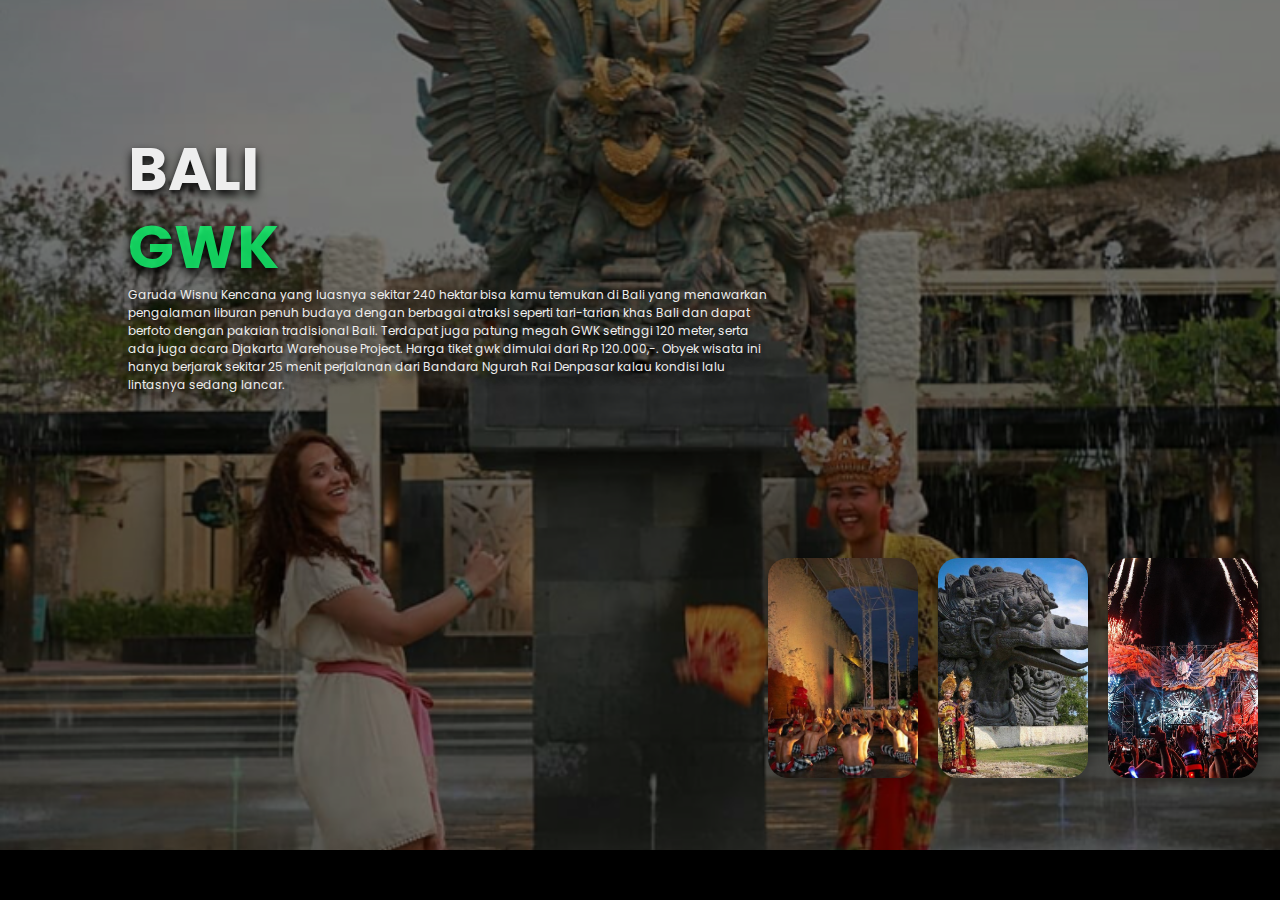
==== explore.html @ f01aa39b "perubahan dikit" ====
<!DOCTYPE html>
<html lang="en">
<head>
    <meta charset="UTF-8">
    <meta name="viewport" content="width=device-width, initial-scale=1.0">
    <link rel="stylesheet" href="explorestyle.css">
</head>
<body>
 
    <div class="slider">
        <div class="list">
            <div class="item">
                <img src="images/gwk1.png" alt="">
                <div class="content">
                    <div class="title">BALI</div>
                    <div class="type">GWK</div>
                    <div class="description">
                        Garuda Wisnu Kencana yang luasnya sekitar 240 hektar bisa kamu temukan di Bali yang menawarkan pengalaman liburan penuh budaya dengan berbagai atraksi seperti tari-tarian khas Bali dan dapat berfoto dengan pakaian tradisional Bali. Terdapat juga patung megah GWK setinggi 120 meter, serta ada juga acara Djakarta Warehouse Project. Harga tiket gwk dimulai dari Rp 120.000,-. Obyek wisata ini hanya berjarak sekitar 25 menit perjalanan dari Bandara Ngurah Rai Denpasar kalau kondisi lalu lintasnya sedang lancar.
                    </div>
                </div>
            </div>
        </div>
 
        <div class="thumbnail">
            <div class="item">
                <img src="images/gwk2.png" alt="">
            </div>
            <div class="item">
                <img src="images/gwk3.png" alt="">
            </div>
            <div class="item">
                <img src="images/gwk4.png" alt="">
            </div>
        </div>
    </div>
 
</body>
</html>
---- explorestyle.css ----
@import url('https://fonts.googleapis.com/css2?family=Poppins:ital,wght@0,100;0,200;0,300;0,400;0,500;0,600;0,700;0,800;0,900;1,100;1,200;1,300;1,400;1,500;1,600;1,700;1,800;1,900&display=swap');
 
body{
    margin: 0;
    background-color: #000;
    color: #eee;
    font-family: Poppins;
    font-size: 12px;
}
 
.slider{
    height: 100vh;
    margin-top: -50px;
    width: 100vw;
    overflow: hidden;
    position: relative;
}
.slider .list .item{
    width: 100%;
    height: 100%;
    position: absolute;
    inset: 0 0 0 0;
}
.slider .list .item img{
    width: 100%;
    height: 100%;
    object-fit: cover;
    opacity: 50%;
}
.slider .list .item .content{
    position: absolute;
    top: 20%;
    width: 1140px;
    max-width: 80%;
    left: 50%;
    transform: translateX(-50%);
    padding-right: 30%;
    box-sizing: border-box;
    color: #eee;
    text-shadow: 0 5px 10px #000;
}
 
.slider .list .item .content .title,
.slider .list .item .content .type{
    font-size: 5em;
    font-weight: bold;
    line-height: 1.3em;
}
.slider .list .item .type{
    color: #14ff72cb;
}
.slider .list .item .content .description{
    color: #eee;
    text-shadow: 0px 5px 10px #000;
}
 
.thumbnail{
    position: absolute;
    bottom: 8%;
    left: 60%;
    width: max-content;
    z-index: 100;
    display: flex;
    gap: 20px;
}
.thumbnail .item{
    width: 150px;
    height: 220px;
    flex-shrink: 0;
    position: relative;
}
 
.thumbnail .item img{
    width: 100%;
    height: 100%;
    object-fit: cover;
    border-radius: 20px;
    box-shadow: 5px 0 15px rgba(0, 0, 0, 0.3);
}
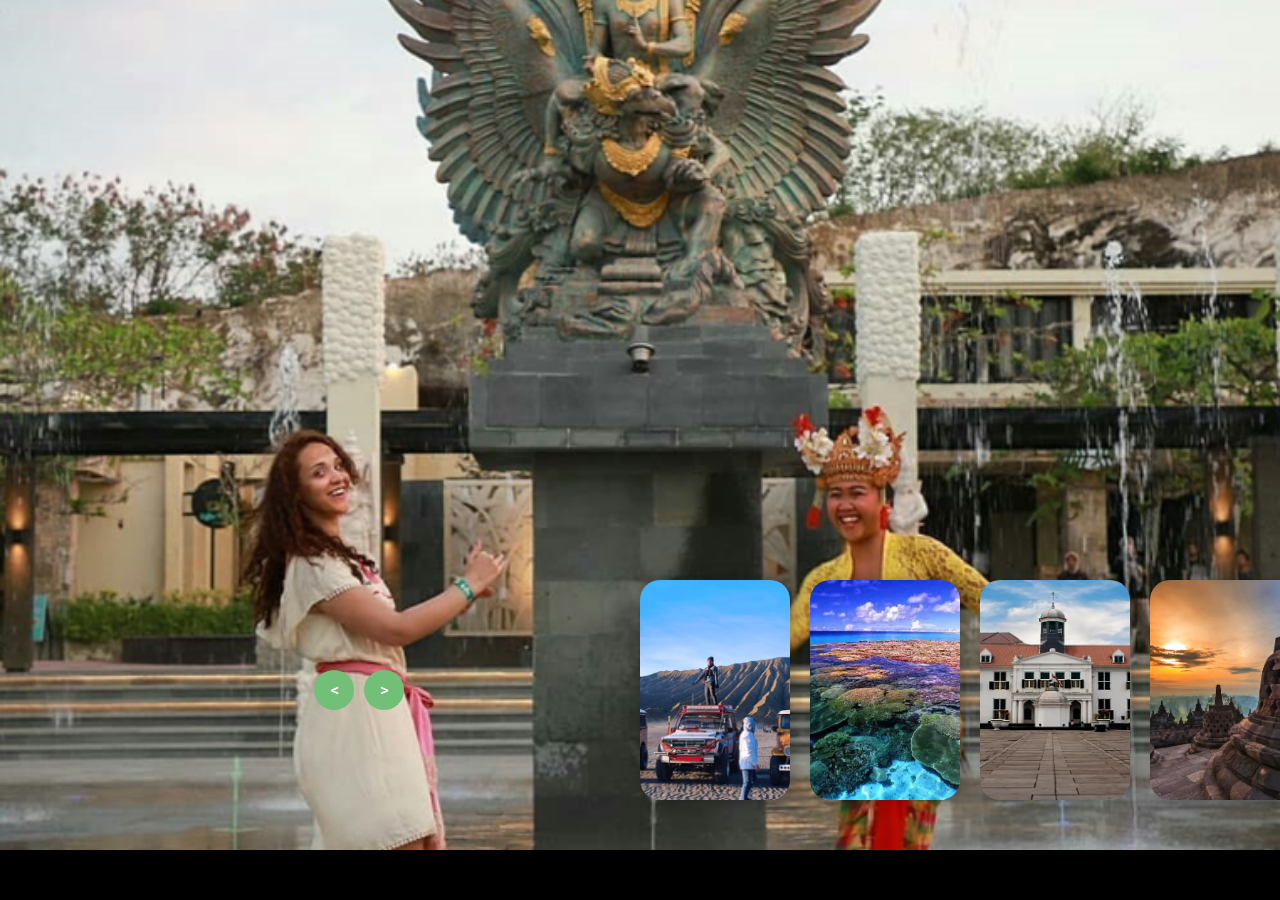
==== commit aae36545: "tambah explore" ====
--- a/explore.html
+++ b/explore.html
@@ -3,36 +3,218 @@
 <head>
     <meta charset="UTF-8">
     <meta name="viewport" content="width=device-width, initial-scale=1.0">
+    <title>Explore</title>
     <link rel="stylesheet" href="explorestyle.css">
 </head>
 <body>
- 
+   
     <div class="slider">
         <div class="list">
-            <div class="item">
-                <img src="images/gwk1.png" alt="">
-                <div class="content">
-                    <div class="title">BALI</div>
-                    <div class="type">GWK</div>
-                    <div class="description">
-                        Garuda Wisnu Kencana yang luasnya sekitar 240 hektar bisa kamu temukan di Bali yang menawarkan pengalaman liburan penuh budaya dengan berbagai atraksi seperti tari-tarian khas Bali dan dapat berfoto dengan pakaian tradisional Bali. Terdapat juga patung megah GWK setinggi 120 meter, serta ada juga acara Djakarta Warehouse Project. Harga tiket gwk dimulai dari Rp 120.000,-. Obyek wisata ini hanya berjarak sekitar 25 menit perjalanan dari Bandara Ngurah Rai Denpasar kalau kondisi lalu lintasnya sedang lancar.
-                    </div>
-                </div>
-            </div>
+ 
+            <div class="item">
+                <img src="exploreimg/gwk1 1.png" alt="">
+ 
+                <div class="content">
+                    <div class="title">GWK</div>
+                    <div class="type">BALI</div>
+                    <div class="description">
+                        Garuda Wisnu Kencana (GWK) di Jalan Raya Uluwatu, Bali, seluas 240 hektar, menawarkan pengalaman budaya dengan atraksi menarik seperti tari Kecak, Joged Bumbung, dan Legong. Nikmati keindahan taman, berbelanja suvenir, dan berfoto dengan pakaian tradisional Bali. Patung Garuda Wisnu Kencana setinggi 120 meter menjadi daya tarik utama. Tiket mulai dari Rp 120.000 dan bisa dibeli di situs resmi atau platform travel. Lokasi ini hanya 25 menit dari Bandara Ngurah Rai jika lalu lintas lancar.
+                    </div>
+                </div>
+            </div>
+ 
+            <div class="item">
+                <img src="exploreimg/bromo.png" alt="">
+ 
+                <div class="content">
+                    <div class="title">GUNUNG BROMO</div>
+                    <div class="type">PROBOLINGGO</div>
+                    <div class="description">
+                        Gunung Bromo di Probolinggo, setinggi 2.392 mdpl, terkenal dengan kawahnya yang menarik banyak wisatawan. Destinasi utama termasuk Taman Nasional Bromo Tengger Semeru, Penanjakan 1, Bukit Cinta, Bukit Widodaren, Bukit Teletubbies, Bukit Kingkong, Bukit Mentigen, dan Kawah Bromo. Pengunjung dapat mengikuti paket wisata seperti open trip untuk melihat matahari terbit. Biaya masuk berkisar Rp29.000 - Rp220.000, dan sewa jeep diperlukan untuk menjelajahi lokasi-lokasi tersebut.
+                    </div>
+                </div>
+            </div>
+ 
+            <div class="item">
+                <img src="exploreimg/bunaken.png"alt="">
+ 
+                <div class="content">
+                    <div class="title">PULAU BUNAKEN</div>
+                    <div class="type">SULAWESI UTARA</div>
+                    <div class="description">
+                        Pulau Bunaken di Sulawesi Utara, bagian dari Taman Nasional Bunaken yang ditetapkan sejak 1991, adalah surga bagi penyelam dengan alam bawah laut yang menakjubkan. Dapat dicapai dengan perahu motor dari Manado, Bunaken memiliki 4 spot menyelam populer: Malcolm, Bethlehem, Emma Point, dan Rumah Ikan. Ekosistem karang yang indah menjadi habitat bagi sekitar 3.000 jenis ikan. Tiket masuk mulai dari Rp5.000 - Rp150.000, dengan biaya tambahan untuk snorkeling dan diving.
+                    </div>
+                </div>
+            </div>
+ 
+            <div class="item">
+                <img src="exploreimg/kotatua.png" alt="">
+ 
+                <div class="content">
+                    <div class="title">KOTA TUA</div>
+                    <div class="type">JAKARTA</div>
+                    <div class="description">
+                        Kota Tua berada di Jakarta. Di sini, Anda bisa menjelajahi Fatahillah Square yang dikelilingi bangunan kolonial Belanda yang telah diubah menjadi museum, galeri, dan kafe. Museum Fatahillah, Museum Wayang, Museum Seni Rupa dan Keramik, serta Museum Bank Indonesia. Anda juga bisa menikmati kuliner di Cafe Batavia, berjalan atau bersepeda Ontel, dan mengunjungi Museum Maritim. Kawasan ini menawarkan nuansa yang seakan membawa Anda kembali ke masa kolonial. Harga tiket museum dimulai dari harga Rp 5.000,-
+                    </div>
+                </div>
+            </div>
+ 
+            <div class="item">
+                <img src="exploreimg/borobudur.png" alt="">
+ 
+                <div class="content">
+                    <div class="title">CANDI BOROBUDUR</div>
+                    <div class="type">MAGELANG</div>
+                    <div class="description">
+                        Candi Borobudur di Magelang, Jawa Tengah, adalah kuil Buddha terbesar di dunia, dibangun oleh Dinasti Syailendra pada abad ke-8. Terdiri dari tiga struktur dengan 2.672 relief dan 504 patung Buddha, candi ini diakui sebagai Situs Warisan Dunia UNESCO pada 1991. Selain candi, wisatawan dapat mengunjungi Punthuk Setumbu, Gereja Ayam, dan menikmati kuliner khas Magelang. Akses ke Magelang bisa melalui jalur udara atau darat dari Yogyakarta.
+                    </div>
+                </div>
+            </div>
+ 
+            <div class="item">
+                <img src="exploreimg/labuanbajo.png" alt="">
+ 
+                <div class="content">
+                    <div class="title">LABUAN BAJO</div>
+                    <div class="type">PULAU FLORES</div>
+                    <div class="description">
+                        Labuan Bajo di ujung barat Pulau Flores telah berkembang menjadi gerbang wisata Nusa Tenggara Timur, terutama menuju Taman Nasional Komodo, Situs Warisan Dunia UNESCO. Destinasi populer termasuk Pulau Komodo, Rinca, Padar, Goa Batu Cermin, Gua Rangko, air terjun Cunca Rami dan Cunca Wulang, serta Bukit Cinta dan Puncak Amelia untuk menikmati sunset. Wisatawan dapat mencicipi kuliner di Kampung Ujung, menginap di pondok kayu, atau mencoba liveaboard di kapal phinisi untuk menjelajahi pulau-pulau.
+                    </div>
+                </div>
+            </div>
+ 
+            <div class="item">
+                <img src="exploreimg/malioboro.png" alt="">
+ 
+                <div class="content">
+                    <div class="title">MALIOBORO</div>
+                    <div class="type">YOGYAKARTA</div>
+                    <div class="description">
+                        Malioboro, jalan terkenal di pusat Yogyakarta, dulunya adalah jalur seremonial Sultan. Dipenuhi toko dan pedagang kaki lima yang menjual suvenir seperti batik, Malioboro juga dekat dengan Benteng Vredeburg dan Pasar Beringharjo. Pada malam hari, area ini ramai dengan tenda lesehan yang menyajikan hidangan lokal. Berjalan kaki adalah cara terbaik menjelajahi Malioboro, yang mudah dijangkau dari Stasiun Tugu dengan becak atau andong.
+                    </div>
+                </div>
+            </div>
+ 
+            <div class="item">
+                <img src="exploreimg/nusapenida.png" alt="">
+ 
+                <div class="content">
+                    <div class="title">NUSA PENIDA</div>
+                    <div class="type">BALI</div>
+                    <div class="description">
+                        Nusa Penida, pulau kecil di tenggara Bali, kini menjadi destinasi favorit dengan keajaiban alam seperti perbukitan hijau, pantai spektakuler, dan kehidupan laut yang memukau. Destinasi populer termasuk Broken Beach dengan laguna biru, Kelingking Beach yang menyerupai T-Rex, dan Teletubbies Hill yang hijau. Akses ke Nusa Penida dapat ditempuh dengan kapal cepat, feri, atau kapal tradisional dari Bali.
+                    </div>
+                </div>
+            </div>
+ 
+            <div class="item">
+                <img src="exploreimg/rajaampat.png" alt="">
+ 
+                <div class="content">
+                    <div class="title">RAJA AMPAT</div>
+                    <div class="type">PAPUA BARAT</div>
+                    <div class="description">
+                        Raja Ampat di Papua Barat, terdiri dari Waigeo, Batanta, Salawati, Misool, dan ribuan pulau kecil, adalah surga bagi penyelam dengan 75% spesies karang dunia. Destinasi populer mencakup Kabui Passage dan Arborek untuk menyelam, serta pemandangan pulau-pulau batu yang memukau. Pengunjung juga dapat menikmati budaya lokal dan kuliner khas di Desa Wisata Arborek. Nama Raja Ampat berasal dari legenda empat raja yang menguasai pulau-pulau utama.
+                    </div>
+                </div>
+            </div>
+ 
+            <div class="item">
+                <img src="exploreimg/bukittinggi.png" alt="">
+ 
+                <div class="content">
+                    <div class="title">KOTA BUKITTINGGI</div>
+                    <div class="type">SUMATERA BARAT</div>
+                    <div class="description">
+                        Bukittinggi, yang pernah menjadi ibu kota Indonesia dan Sumatera, memiliki ikon bersejarah Jam Gadang, dibangun antara 1926-1927 dengan mesin dari Rotterdam. Jam ini telah mengalami tiga perubahan bentuk atap. Waktu terbaik untuk mengunjungi adalah saat senja. Di sekitar Jam Gadang, pengunjung dapat menikmati suasana di Taman Monumen Proklamator Bung Hatta, mengunjungi Museum Rumah Kelahiran Bung Hatta, dan mencicipi kuliner khas seperti Nasi Kapau dan Es Ampiang Dadiah.
+                    </div>
+                </div>
+            </div>
+ 
+            <div class="item">
+                <img src="exploreimg/danautoba.png" alt="">
+ 
+                <div class="content">
+                    <div class="title">DANAU TOBA</div>
+                    <div class="type">SUMATERA UTARA</div>
+                    <div class="description">
+                        Danau Toba, terbentuk dari letusan Gunung Toba 74.000 tahun lalu, memiliki luas 1.145 km² dan kedalaman 450 meter. Ideal untuk bersantai dengan udara sejuk dan pemandangan indah, Danau Toba dapat diakses melalui Bandara Sisingamangaraja XII atau bus dari Medan ke Parapat, dilanjutkan dengan kapal feri ke Pulau Samosir. Aktivitas populer meliputi menjelajahi Samosir dengan sepeda motor, olahraga air, dan mengunjungi museum budaya Batak seperti Museum Tomok.
+                    </div>
+                </div>
+            </div>
+ 
+            <div class="item">
+                <img src="exploreimg/toraja.png" alt="">
+ 
+                <div class="content">
+                    <div class="title">TANA TORAJA</div>
+                    <div class="type">SULAWESI</div>
+                    <div class="description">
+                        Tana Toraja di dataran tinggi Sulawesi terkenal dengan tradisi unik, terutama ritual kematian. Meski modernisasi dan agama Kristen telah mempengaruhi budaya, banyak warga masih menjalankan kepercayaan nenek moyang. Wisatawan dapat menikmati upacara adat, trekking, dan arung jeram di Sungai Sa'dan. Akses ke Tana Toraja melalui Bandara Sultan Hasanuddin di Makassar, dilanjutkan perjalanan darat sekitar 8 jam ke Rantepao.
+                    </div>
+                </div>
+            </div>
+ 
         </div>
  
+ 
         <div class="thumbnail">
-            <div class="item">
-                <img src="images/gwk2.png" alt="">
-            </div>
-            <div class="item">
-                <img src="images/gwk3.png" alt="">
-            </div>
-            <div class="item">
-                <img src="images/gwk4.png" alt="">
-            </div>
+ 
+            <div class="item">
+                <img src="gwk1.png" alt="">
+            </div>
+ 
+            <div class="item">
+                <img src="exploreimg/bromo.png" alt="">
+            </div>
+ 
+            <div class="item">
+                <img src="exploreimg/bunaken.png" alt="">
+            </div>
+ 
+            <div class="item">
+                <img src="exploreimg/kotatua.png" alt="">
+            </div>
+ 
+            <div class="item">
+                <img src="exploreimg/borobudur.png" alt="">
+            </div>
+ 
+            <div class="item">
+                <img src="exploreimg/labuanbajo.png" alt="">
+            </div>
+ 
+            <div class="item">
+                <img src="exploreimg/malioboro.png" alt="">
+            </div>
+ 
+            <div class="item">
+                <img src="exploreimg/nusapenida.png" alt="">
+            </div>
+ 
+            <div class="item">
+                <img src="exploreimg/rajaampat.png" alt="">
+            </div>
+ 
+            <div class="item">
+                <img src="exploreimg/bukittinggi.png" alt="">
+            </div>
+ 
+            <div class="item">
+                <img src="exploreimg/danautoba.png" alt="">
+            </div>
+ 
+            <div class="item">
+                <img src="exploreimg/toraja.png" alt="">
+            </div>
+           
         </div>
+ 
+        <div class="nextPrevArrows">
+            <button class="prev"> < </button>
+            <button class="next"> > </button>
+        </div>
+        <script src="explore.js"></script>
     </div>
- 
 </body>
 </html>--- a/explorestyle.css
+++ b/explorestyle.css
@@ -25,7 +25,6 @@
     width: 100%;
     height: 100%;
     object-fit: cover;
-    opacity: 50%;
 }
 .slider .list .item .content{
     position: absolute;
@@ -36,8 +35,8 @@
     transform: translateX(-50%);
     padding-right: 30%;
     box-sizing: border-box;
-    color: #eee;
-    text-shadow: 0 5px 10px #000;
+    color: #fff;
+    text-shadow: 0 5px 10px #0004;
 }
  
 .slider .list .item .content .title,
@@ -45,24 +44,52 @@
     font-size: 5em;
     font-weight: bold;
     line-height: 1.3em;
+    text-shadow: 2px 2px 2px black
 }
 .slider .list .item .type{
-    color: #14ff72cb;
+    color: #72BF78;
 }
 .slider .list .item .content .description{
+    text-shadow: 2px 2px 2px black;
+}
+ 
+.slider .list .item .button{
+    display: grid;
+    grid-template-columns: repeat(2, 130px);
+    grid-template-rows: 40px;
+    gap: 5px;
+    margin-top: 20px;
+}
+.slider .list .item .button button{
+    border: none;
+    background-color: #eee;
+    font-family: Poppins;
+    font-weight: 500;
+    cursor: pointer;
+    transition: 0.4s;
+    letter-spacing: 2px;
+}
+ 
+ 
+.slider .list .item .button button:hover{
+    letter-spacing: 3px;
+}
+.slider .list .item .button button:nth-child(2){
+    background-color: transparent;
+    border: 1px solid #fff;
     color: #eee;
-    text-shadow: 0px 5px 10px #000;
 }
  
 .thumbnail{
     position: absolute;
-    bottom: 8%;
-    left: 60%;
+    bottom: 50px;
+    left: 50%;
     width: max-content;
     z-index: 100;
     display: flex;
     gap: 20px;
 }
+ 
 .thumbnail .item{
     width: 150px;
     height: 220px;
@@ -76,4 +103,169 @@
     object-fit: cover;
     border-radius: 20px;
     box-shadow: 5px 0 15px rgba(0, 0, 0, 0.3);
+}
+ 
+ 
+.nextPrevArrows{
+    position: absolute;
+    top: 80%;
+    right: 52%;
+    z-index: 100;
+    width: 300px;
+    max-width: 30%;
+    display: flex;
+    gap: 10px;
+    align-items: center;
+}
+.nextPrevArrows button{
+    width: 40px;
+    height: 40px;
+    border-radius: 50%;
+    background-color: #72BF78;
+    border: none;
+    color: #fff;
+    font-family: monospace;
+    font-weight: bold;
+    transition: .5s;
+    cursor: pointer;
+}
+.nextPrevArrows button:hover{
+    background-color: #fff;
+    color: #000;
+}
+ 
+.slider .list .item:nth-child(1){
+    z-index: 1;
+}
+ 
+.slider .list .item:nth-child(1) .content .title,
+.slider .list .item:nth-child(1) .content .type,
+.slider .list .item:nth-child(1) .content .description,
+.slider .list .item:nth-child(1) .content .buttons
+{
+    transform: translateY(50px);
+    filter: blur(20px);
+    opacity: 0;
+    animation: showContent .5s 1s linear 1 forwards;
+}
+@keyframes showContent{
+    to{
+        transform: translateY(0px);
+        filter: blur(0px);
+        opacity: 1;
+    }
+}
+.slider .list .item:nth-child(1) .content .title{
+    animation-delay: 0.4s !important;
+}
+.slider .list .item:nth-child(1) .content .type{
+    animation-delay: 0.6s !important;
+}
+.slider .list .item:nth-child(1) .content .description{
+    animation-delay: 0.8s !important;
+}
+.slider .list .item:nth-child(1) .content .buttons{
+    animation-delay: 1s !important;
+}
+ 
+.slider.next .list .item:nth-child(1) img{
+    width: 150px;
+    height: 220px;
+    position: absolute;
+    bottom: 50px;
+    left: 50%;
+    border-radius: 30px;
+    animation: showImage .5s linear 1 forwards;
+}
+ 
+@keyframes showImage{
+    to{
+        bottom: 0;
+        left: 0;
+        width: 100%;
+        height: 100%;
+        border-radius: 0;
+    }
+}
+ 
+.slider.next .thumbnail .item:nth-last-child(1){
+    overflow: hidden;
+    animation: showThumbnail .5s linear 1 forwards;
+}
+.slider.prev .list .item img{
+    z-index: 100;
+}
+ 
+ 
+@keyframes showThumbnail{
+    from{
+        width: 0;
+        opacity: 0;
+    }
+}
+ 
+ 
+.slider.next .thumbnail{
+    animation: effectNext .5s linear 1 forwards;
+}
+ 
+@keyframes effectNext{
+    from{
+        transform: translateX(150px);
+    }
+}
+ 
+.slider.prev .list .item:nth-child(2){
+    z-index: 2;
+}
+ 
+.slider.prev .list .item:nth-child(2) img{
+    animation: outFrame 0.5s linear 1 forwards;
+    position: absolute;
+    bottom: 0;
+    left: 0;
+}
+@keyframes outFrame{
+    to{
+        width: 150px;
+        height: 220px;
+        bottom: 50px;
+        left: 50%;
+        border-radius: 20px;
+    }
+}
+ 
+.slider.prev .thumbnail .item:nth-child(1){
+    overflow: hidden;
+    opacity: 0;
+    animation: showThumbnail .5s linear 1 forwards;
+}
+.slider.next .nextPrevArrows button,
+.slider.prev .nextPrevArrows button{
+    pointer-events: none;
+}
+ 
+ 
+.slider.prev .list .item:nth-child(2) .content .title,
+.slider.prev .list .item:nth-child(2) .content .type,
+.slider.prev .list .item:nth-child(2) .content .description,
+.slider.prev .list .item:nth-child(2) .content .buttons
+{
+    animation: contentOut 1.5s linear 1 forwards!important;
+}
+ 
+@keyframes contentOut{
+    to{
+        transform: translateY(-150px);
+        filter: blur(20px);
+        opacity: 0;
+    }
+}
+@media screen and (max-width: 678px) {
+    .slider .list .item .content{
+        padding-right: 0;
+    }
+    .slider .list .item .content .title{
+        font-size: 50px;
+    }
 }